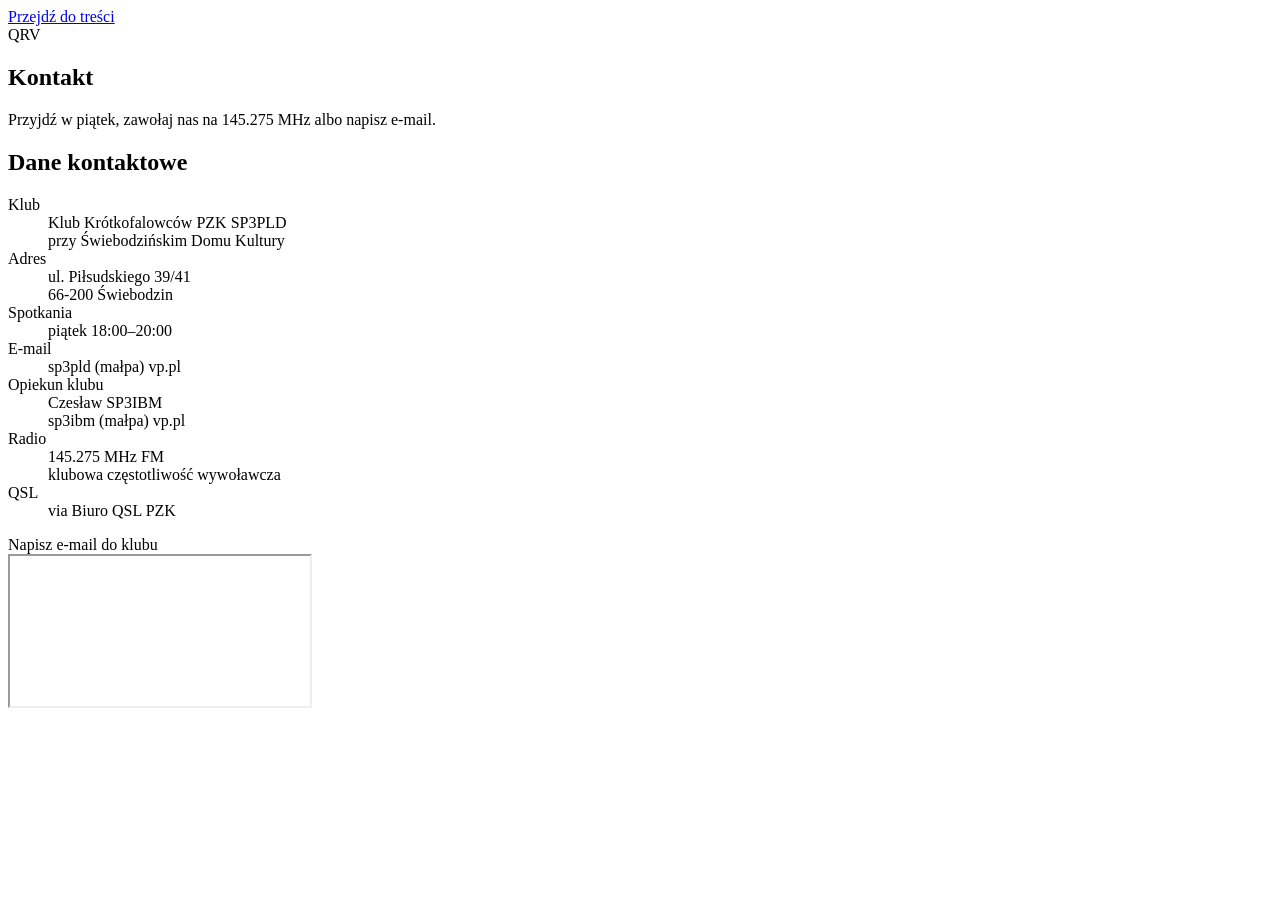
==== kontakt.html @ 4ad51150 "feat: sitemap, adresy kanoniczne www i przekierowania starych adresów - sitemap.xml + Sitemap: w rob" ====
<!doctype html>
<html lang="pl">
<head>
  <meta charset="utf-8">
  <meta name="viewport" content="width=device-width, initial-scale=1">
  <title>Kontakt — SP3PLD Świebodzin</title>
  <meta name="description" content="Kontakt z klubem krótkofalowców SP3PLD: e-mail klubu i opiekuna klubu (Czesław SP3IBM). Świebodziński Dom Kultury, ul. Piłsudskiego 39/41, Świebodzin. Spotkania w piątki 18:00–20:00.">
  <meta property="og:type" content="website">
  <meta property="og:title" content="Kontakt — SP3PLD Świebodzin">
  <meta property="og:description" content="Kontakt z klubem krótkofalowców SP3PLD. Świebodziński Dom Kultury, ul. Piłsudskiego 39/41, Świebodzin. Spotkania w piątki 18:00–20:00.">
  <meta property="og:url" content="https://www.sp3pld.e7.pl/kontakt.html">
  <meta property="og:image" content="https://www.sp3pld.e7.pl/assets/img/qsl-sp3pld-vintage.jpg">
  <meta name="theme-color" content="#1f6b5c">
  <link rel="canonical" href="https://www.sp3pld.e7.pl/kontakt.html">
  <link rel="icon" href="favicon.svg" type="image/svg+xml">
  <link rel="stylesheet" href="assets/css/style.css">
</head>
<body data-page="kontakt">
  <a class="skip" href="#main">Przejdź do treści</a>
  <div id="header-placeholder"></div>

  <main id="main">
    <section class="page-head">
      <div class="wrap">
        <span class="eyebrow">QRV</span>
        <h1>Kontakt</h1>
        <p>Przyjdź w piątek, zawołaj nas na 145.275 MHz albo napisz e-mail.</p>
      </div>
    </section>

    <section class="section">
      <div class="wrap contact-grid">
        <div class="contact-data">
          <h2>Dane kontaktowe</h2>
          <dl class="station">
            <div><dt>Klub</dt><dd>Klub Krótkofalowców PZK <span class="call">SP3PLD</span><br>przy Świebodzińskim Domu Kultury</dd></div>
            <div><dt>Adres</dt><dd>ul. Piłsudskiego 39/41<br>66-200 Świebodzin</dd></div>
            <div><dt>Spotkania</dt><dd>piątek 18:00–20:00</dd></div>
            <div><dt>E-mail</dt><dd><a data-u="sp3pld" data-d="vp.pl">sp3pld (małpa) vp.pl</a></dd></div>
            <div><dt>Opiekun klubu</dt><dd>Czesław <span class="call">SP3IBM</span><br><a data-u="sp3ibm" data-d="vp.pl">sp3ibm (małpa) vp.pl</a></dd></div>
            <div><dt>Radio</dt><dd>145.275 MHz FM<br><span class="dd-note">klubowa częstotliwość wywoławcza</span></dd></div>
            <div><dt>QSL</dt><dd>via Biuro QSL PZK</dd></div>
          </dl>
          <div class="btns"><a class="btn" data-u="sp3pld" data-d="vp.pl" data-keep-text>Napisz e-mail do klubu</a></div>
        </div>
        <div class="map-box">
          <iframe title="Mapa — Świebodziński Dom Kultury, ul. Piłsudskiego 39/41, Świebodzin" referrerpolicy="no-referrer-when-downgrade" src="https://www.google.com/maps?q=%C5%9Awiebodzi%C5%84ski%20Dom%20Kultury%2C%20Pi%C5%82sudskiego%2039%2C%2066-200%20%C5%9Awiebodzin&amp;output=embed"></iframe>
        </div>
      </div>
    </section>
  </main>

  <div id="footer-placeholder"></div>
  <script src="assets/js/components.js"></script>
  <script src="assets/js/main.js"></script>
</body>
</html>
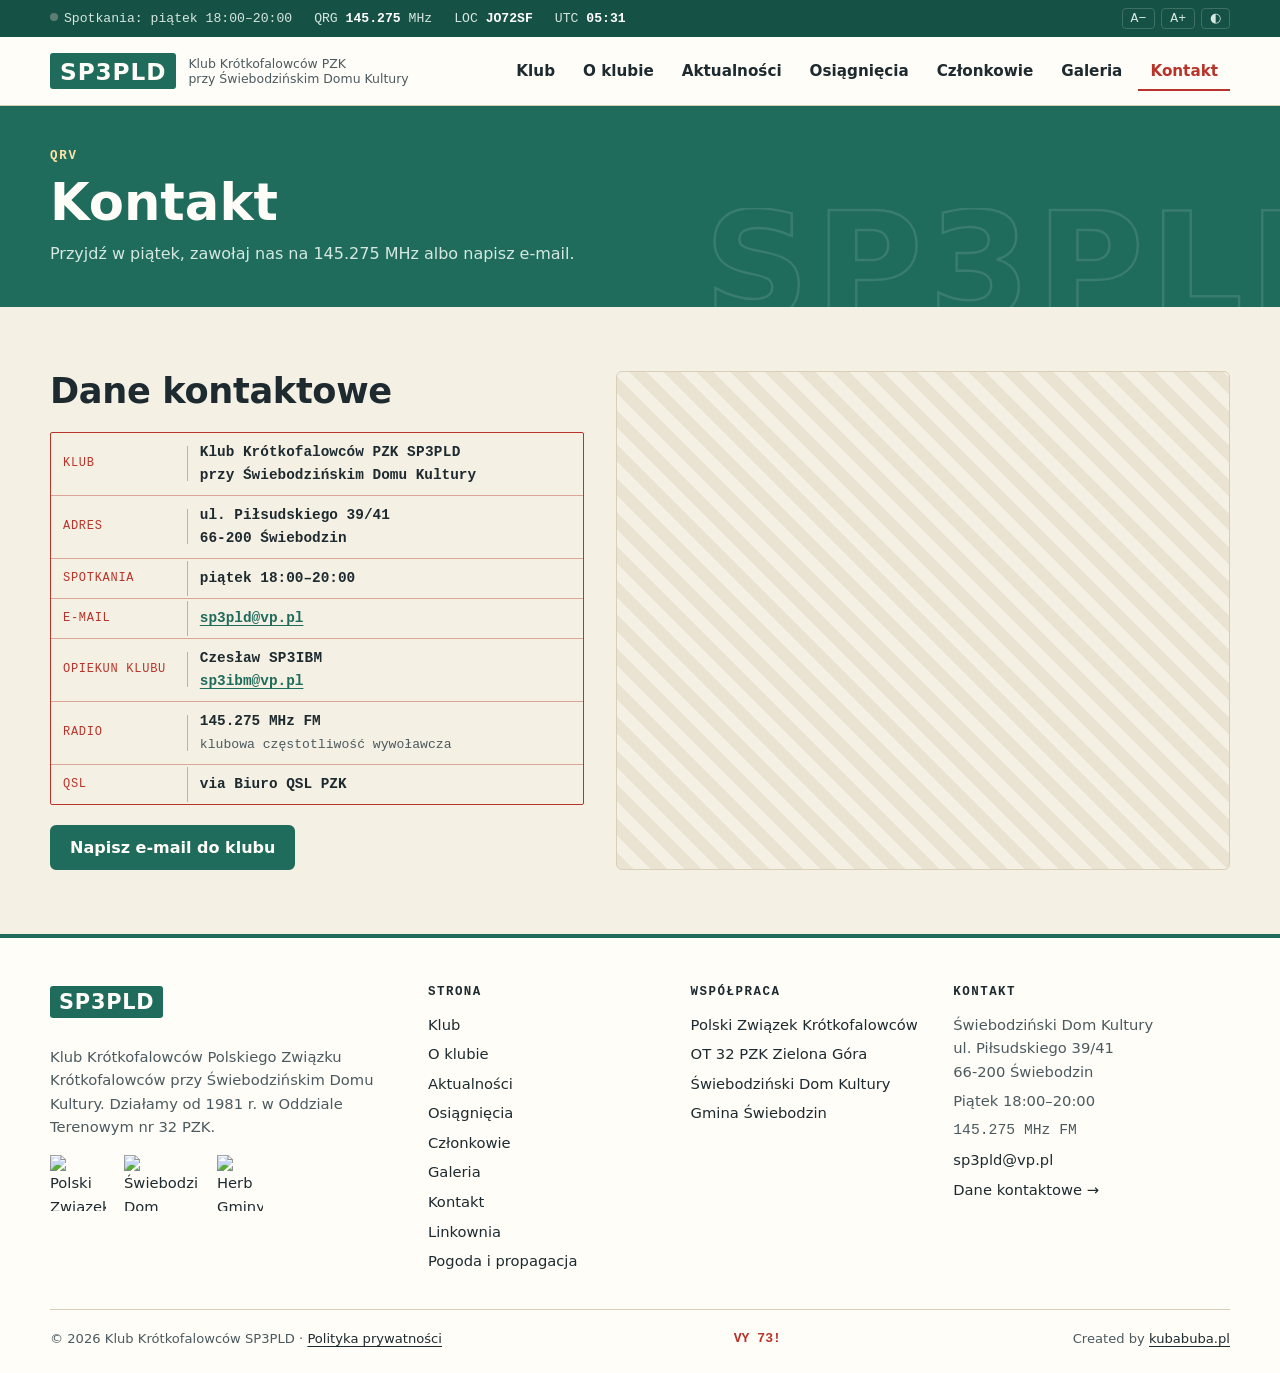
==== commit f1cca302: "feat: wpis „Dyplomy DXCC na 160 m i 6 m” + poprawki wydajności i dostępności - aktualności: nowy wpi" ====
--- a/kontakt.html
+++ b/kontakt.html
@@ -44,7 +44,7 @@
           <div class="btns"><a class="btn" data-u="sp3pld" data-d="vp.pl" data-keep-text>Napisz e-mail do klubu</a></div>
         </div>
         <div class="map-box">
-          <iframe title="Mapa — Świebodziński Dom Kultury, ul. Piłsudskiego 39/41, Świebodzin" referrerpolicy="no-referrer-when-downgrade" src="https://www.google.com/maps?q=%C5%9Awiebodzi%C5%84ski%20Dom%20Kultury%2C%20Pi%C5%82sudskiego%2039%2C%2066-200%20%C5%9Awiebodzin&amp;output=embed"></iframe>
+          <iframe title="Mapa — Świebodziński Dom Kultury, ul. Piłsudskiego 39/41, Świebodzin" loading="lazy" referrerpolicy="no-referrer-when-downgrade" src="https://www.google.com/maps?q=%C5%9Awiebodzi%C5%84ski%20Dom%20Kultury%2C%20Pi%C5%82sudskiego%2039%2C%2066-200%20%C5%9Awiebodzin&amp;output=embed"></iframe>
         </div>
       </div>
     </section>
--- a/assets/css/style.css
+++ b/assets/css/style.css
@@ -0,0 +1,403 @@
+/* =========================================================
+   SP3PLD — motyw „Karta QSL” (jasny)
+   Papier karty QSL + zielony pas ze znakiem + czerwony druk.
+   ========================================================= */
+
+:root {
+  --paper: #f5f0e4;
+  --paper-2: #ebe3d1;
+  --card: #fffdf7;
+  --ink: #1d2a2f;
+  --ink-soft: #4b5a5f;
+  --line: #d9cfb8;
+  --band: #1f6b5c;        /* zieleń z pasa na starej QSL */
+  --band-dark: #165145;
+  --band-ink: #fffdf7;
+  --stamp: #b8342a;       /* czerwony druk karty */
+  --display: #ffb000;     /* bursztyn wyświetlacza TRX */
+  --display-bg: #1a1f1c;
+
+  --font: system-ui, -apple-system, "Segoe UI", Roboto, "Helvetica Neue", Arial, sans-serif;
+  --mono: ui-monospace, "Cascadia Mono", "Consolas", "SFMono-Regular", Menlo, monospace;
+
+  --wrap: 1180px;
+  --r: 6px;
+  --shadow: 0 1px 0 rgba(0,0,0,.04), 0 8px 24px -12px rgba(30,40,40,.25);
+
+  color-scheme: light;
+}
+
+/* tryb wysokiego kontrastu (pasek dostępności) */
+:root[data-contrast="high"] {
+  --paper: #fff; --paper-2: #fff; --card: #fff; --ink: #000; --ink-soft: #000; --line: #000;
+  --band: #003d33; --band-dark: #002a23; --stamp: #8a0000;
+}
+
+*, *::before, *::after { box-sizing: border-box; }
+html { font-size: calc(100% * var(--fs-scale, 1)); scroll-behavior: smooth; }
+body {
+  margin: 0; font-family: var(--font); color: var(--ink); background: var(--paper);
+  line-height: 1.6; -webkit-font-smoothing: antialiased;
+}
+img { max-width: 100%; height: auto; display: block; }
+a { color: var(--band); text-underline-offset: 3px; }
+a:hover { color: var(--stamp); }
+:focus-visible { outline: 3px solid var(--stamp); outline-offset: 2px; }
+h1, h2, h3 { line-height: 1.15; margin: 0 0 .5em; }
+h2 { font-size: clamp(1.6rem, 3vw, 2.2rem); letter-spacing: -.01em; }
+h3 { font-size: 1.2rem; }
+.wrap { width: min(var(--wrap), 100% - 32px); margin-inline: auto; }
+.mono, .call { font-family: var(--mono); }
+.call { font-weight: 700; letter-spacing: .02em; }
+.sr-only { position: absolute; width: 1px; height: 1px; overflow: hidden; clip: rect(0 0 0 0); white-space: nowrap; }
+.skip { position: absolute; left: -999px; top: 8px; background: var(--ink); color: var(--paper); padding: 8px 12px; z-index: 100; }
+.skip:focus { left: 8px; }
+
+/* ---------- pasek stacji (UTC, QRG, dzień klubowy) ---------- */
+.statusbar { background: var(--band-dark); color: #d6e8e1; font: 500 .82rem/1 var(--mono); }
+.statusbar .wrap { display: flex; gap: 16px; align-items: center; padding-block: 8px; white-space: nowrap; }
+/* ticker: przewija się w pętli tylko gdy treść się nie mieści (klasa .is-scrolling z main.js) */
+.ticker { flex: 1; min-width: 0; overflow: hidden; }
+.ticker-track { display: flex; width: max-content; }
+.ticker-items { display: flex; gap: 22px; }
+.ticker.is-scrolling {
+  -webkit-mask-image: linear-gradient(90deg, transparent, #000 12px, #000 calc(100% - 20px), transparent);
+          mask-image: linear-gradient(90deg, transparent, #000 12px, #000 calc(100% - 20px), transparent);
+}
+.ticker.is-scrolling .ticker-items { padding-right: 48px; }
+.ticker.is-scrolling .ticker-track { animation: ticker var(--ticker-dur, 20s) linear infinite; }
+.ticker.is-scrolling:hover .ticker-track, .ticker.is-scrolling:active .ticker-track { animation-play-state: paused; }
+@keyframes ticker { to { transform: translateX(-50%); } }
+@media (prefers-reduced-motion: reduce) { .ticker { overflow-x: auto; scrollbar-width: none; } }
+.statusbar b { color: #fff; font-weight: 700; }
+.statusbar .led { display: inline-block; width: 8px; height: 8px; border-radius: 50%; background: #5d7d73; margin-right: 6px; vertical-align: 1px; }
+.statusbar .led.on { background: #5dff9e; box-shadow: 0 0 8px #5dff9e; }
+.statusbar .tools { margin-left: auto; display: flex; gap: 6px; flex: none; }
+.statusbar button {
+  font: inherit; color: #d6e8e1; background: transparent; border: 1px solid #3f7064;
+  border-radius: 4px; padding: 3px 8px; cursor: pointer;
+}
+.statusbar button:hover, .statusbar button[aria-pressed="true"] { border-color: #fff; color: #fff; }
+
+/* ---------- nagłówek ---------- */
+.site-header { background: var(--card); border-bottom: 1px solid var(--line); position: sticky; top: 0; z-index: 50; }
+.site-header .wrap { display: flex; align-items: center; gap: 24px; min-height: 68px; }
+.brand { display: flex; align-items: center; gap: 12px; text-decoration: none; color: var(--ink); }
+.brand-call {
+  font: 800 1.45rem/1 var(--font); letter-spacing: .04em;
+  background: var(--band); color: var(--band-ink); padding: 7px 10px 6px; border-radius: 3px;
+}
+.brand-sub { font-size: .78rem; line-height: 1.25; color: var(--ink-soft); }
+.brand:hover { color: var(--ink); }
+.nav { margin-left: auto; }
+.nav ul { list-style: none; display: flex; gap: 4px; margin: 0; padding: 0; }
+.nav a {
+  display: block; padding: 8px 12px; border-radius: var(--r); text-decoration: none;
+  color: var(--ink); font-weight: 550; font-size: .95rem;
+}
+.nav a:hover { background: var(--paper-2); color: var(--ink); }
+.nav a[aria-current="page"] { color: var(--stamp); box-shadow: inset 0 -2px 0 var(--stamp); border-radius: 0; }
+.nav-toggle { display: none; margin-left: auto; background: none; border: 1px solid var(--line); border-radius: var(--r); padding: 8px 12px; color: var(--ink); font: inherit; cursor: pointer; }
+
+@media (max-width: 960px) {
+  .nav-toggle { display: block; }
+  .nav { position: absolute; inset: 100% 0 auto; background: var(--card); border-bottom: 1px solid var(--line); display: none; }
+  .nav.open { display: block; }
+  .nav ul { flex-direction: column; padding: 8px 16px 16px; }
+}
+@media (max-width: 520px) { .brand-sub { display: none; } }
+
+/* ---------- hero: pas karty QSL ---------- */
+.hero { padding: 48px 0 56px; }
+.qsl {
+  background: var(--card); border: 1px solid var(--line); border-radius: 4px; box-shadow: var(--shadow);
+  position: relative; overflow: hidden;
+}
+.qsl-top {
+  display: flex; justify-content: space-between; gap: 4px 16px; flex-wrap: wrap;
+  padding: 14px 28px; color: var(--stamp); font: 600 .78rem/1.4 var(--mono); letter-spacing: .08em; text-transform: uppercase;
+  border-bottom: 1px solid color-mix(in srgb, var(--stamp) 35%, transparent);
+}
+.qsl-band {
+  background: var(--band); padding: clamp(10px, 2vw, 18px) 28px;
+  display: grid; grid-template-columns: 1fr auto 1fr; align-items: center; gap: 12px;
+}
+.qsl-band .qsl-call { grid-column: 2; }
+/* logo PZK (romb) z linkiem — prawa strona zielonego pasa (strona główna);
+   białe tło przycięte do kształtu rombu = cienka biała obwódka wokół logo */
+.qsl-pzk {
+  grid-column: 3; justify-self: end; display: block;
+  height: clamp(48px, 11.5vw, 140px); aspect-ratio: 224 / 472;
+  filter: drop-shadow(0 2px 5px rgba(0,0,0,.3));
+  transition: transform .2s;
+}
+.qsl-pzk-bg {
+  display: grid; place-items: center; width: 100%; height: 100%; background: #fff;
+  clip-path: polygon(50% 0, 100% 50%, 50% 100%, 0 50%);
+}
+.qsl-pzk img { width: 88%; height: 88%; object-fit: contain; }
+.qsl-pzk:hover { transform: scale(1.06); }
+.qsl-pzk:focus-visible { outline: 3px solid #fff; outline-offset: 4px; }
+.qsl-call {
+  margin: 0; font: 800 clamp(3.2rem, 13vw, 9.5rem)/0.95 var(--font); letter-spacing: .04em;
+  color: transparent; -webkit-text-stroke: clamp(2px, .35vw, 4px) var(--band-ink);
+  text-align: center; white-space: nowrap;
+}
+.qsl-body { display: grid; grid-template-columns: 1.3fr 1fr; gap: 32px; padding: 28px; }
+.qsl-lead h2 { font-size: clamp(1.3rem, 2.4vw, 1.7rem); }
+.qsl-lead p { color: var(--ink-soft); margin: 0 0 1.2em; max-width: 52ch; }
+.btns { display: flex; flex-wrap: wrap; gap: 10px; }
+.btn {
+  display: inline-flex; align-items: center; gap: 8px; padding: 11px 18px; border-radius: var(--r);
+  font: 650 1rem/1.2 var(--font); text-decoration: none; border: 2px solid var(--band);
+  background: var(--band); color: var(--band-ink); cursor: pointer;
+}
+.btn:hover { background: transparent; color: var(--band); }
+.btn.ghost { background: transparent; color: var(--ink); border-color: var(--line); }
+.btn.ghost:hover { border-color: var(--stamp); color: var(--stamp); }
+.btn[disabled] { opacity: .5; cursor: not-allowed; }
+
+/* tabelka danych stacji — jak rubryki na karcie */
+.station { border: 1.5px solid var(--stamp); border-radius: 2px; font-family: var(--mono); font-size: .9rem; margin: 0; }
+.station div { display: grid; grid-template-columns: 9.5em 1fr; border-bottom: 1px solid color-mix(in srgb, var(--stamp) 40%, transparent); }
+.station div:last-child { border-bottom: 0; }
+.station dt { padding: 8px 12px; color: var(--stamp); border-right: 1px solid color-mix(in srgb, var(--stamp) 40%, transparent); text-transform: uppercase; font-size: .75rem; letter-spacing: .06em; align-self: center; }
+.station dd { margin: 0; padding: 8px 12px; font-weight: 600; }
+.qsl-foot {
+  padding: 12px 28px 16px; font: .8rem/1.4 var(--mono); color: var(--ink-soft);
+  border-top: 1px dashed var(--line); display: flex; justify-content: space-between; gap: 12px; flex-wrap: wrap;
+}
+@media (max-width: 800px) {
+  .qsl-body { grid-template-columns: 1fr; padding: 20px; }
+  .qsl-top, .qsl-foot { padding-inline: 20px; }
+  .qsl-band { padding-inline: 14px; gap: 8px; }
+}
+
+/* ---------- nagłówek podstrony ---------- */
+.page-head { background: var(--band); color: var(--band-ink); padding: 44px 0 40px; position: relative; overflow: hidden; }
+.page-head h1 { font-size: clamp(2rem, 5vw, 3.2rem); margin: 0; }
+.page-head p { margin: 10px 0 0; max-width: 60ch; color: #d6e8e1; }
+.page-head .eyebrow { color: #ffe2a6; }
+.page-head::after {
+  /* dekoracyjny konturowy znak w tle — jako obrazek SVG, żeby nie był traktowany jak tekst (kontrast w audytach) */
+  content: ""; position: absolute; right: -10px; bottom: -28px; pointer-events: none;
+  width: clamp(330px, 46vw, 600px); aspect-ratio: 600 / 130;
+  background: url("data:image/svg+xml,%3Csvg xmlns='http://www.w3.org/2000/svg' viewBox='0 0 600 130'%3E%3Ctext x='0' y='112' font-family='system-ui,Segoe UI,Arial,sans-serif' font-size='150' font-weight='800' letter-spacing='6' fill='none' stroke='%23ffffff' stroke-opacity='.12' stroke-width='2.5'%3ESP3PLD%3C/text%3E%3C/svg%3E") no-repeat right bottom / contain;
+}
+
+/* ---------- sekcje ---------- */
+.section { padding: 64px 0; }
+.section.tight { padding: 40px 0; }
+.section.alt { background: var(--paper-2); }
+.eyebrow { font: 600 .78rem/1 var(--mono); letter-spacing: .14em; text-transform: uppercase; color: var(--stamp); margin-bottom: 10px; display: block; }
+.section-head { display: flex; align-items: end; justify-content: space-between; gap: 16px; margin-bottom: 28px; flex-wrap: wrap; }
+.section-head h2 { margin: 0; }
+.prose { max-width: 70ch; }
+.prose p, .prose ul { margin: 0 0 1em; }
+.lead { font-size: 1.15rem; color: var(--ink-soft); }
+.two-col { display: grid; grid-template-columns: 1fr 1fr; gap: 40px; align-items: start; }
+@media (max-width: 800px) { .two-col { grid-template-columns: 1fr; } }
+.note { background: var(--card); border: 1px dashed var(--stamp); border-radius: var(--r); padding: 12px 16px; font-size: .9rem; color: var(--ink-soft); }
+.card { background: var(--card); border: 1px solid var(--line); border-radius: var(--r); padding: 24px; }
+
+/* Honor Roll */
+.honor { display: grid; grid-template-columns: 1fr 1.1fr; gap: 40px; align-items: center; }
+.honor figure { margin: 0; }
+.honor img { border-radius: 4px; box-shadow: var(--shadow); }
+.honor figcaption, figcaption { font-size: .85rem; color: var(--ink-soft); margin-top: 8px; }
+.stats { display: grid; grid-template-columns: repeat(3, 1fr); gap: 12px; margin: 24px 0; }
+.stat {
+  background: var(--display-bg); color: var(--display); border-radius: 4px; padding: 14px 12px;
+  font-family: var(--mono); text-align: center;
+}
+.stat strong { display: block; font-size: 1.7rem; font-weight: 600; letter-spacing: .04em; text-shadow: 0 0 10px color-mix(in srgb, var(--display) 45%, transparent); }
+.stat span { font-size: .72rem; color: #9fb0a8; text-transform: uppercase; letter-spacing: .08em; }
+@media (max-width: 800px) { .honor { grid-template-columns: 1fr; } }
+@media (max-width: 420px) { .stat strong { font-size: 1.3rem; } }
+
+/* Aktualności — karty na stronie głównej */
+.log { list-style: none; margin: 0; padding: 0; display: grid; grid-template-columns: repeat(3, 1fr); gap: 20px; }
+.log li { background: var(--card); border: 1px solid var(--line); border-radius: var(--r); overflow: hidden; display: flex; flex-direction: column; }
+.log img { aspect-ratio: 16/10; object-fit: cover; width: 100%; }
+.log-ph {
+  aspect-ratio: 16/10; display: grid; place-items: center; background: var(--band);
+  font: 800 clamp(2rem, 4vw, 2.8rem)/1 var(--font); letter-spacing: .04em;
+  color: transparent; -webkit-text-stroke: 2px var(--band-ink);
+}
+.log .body { padding: 16px 18px 20px; display: flex; flex-direction: column; gap: 6px; flex: 1; }
+.log time, .post time { font: 600 .78rem/1 var(--mono); color: var(--stamp); letter-spacing: .06em; }
+.log h3 { font-size: 1.1rem; margin: 0; }
+.log p { margin: 0; color: var(--ink-soft); font-size: .95rem; }
+.log .more { margin-top: auto; padding-top: 8px; font-weight: 600; }
+@media (max-width: 900px) { .log { grid-template-columns: 1fr; } }
+
+/* Aktualności — wpisy */
+.posts { display: grid; gap: 28px; }
+.post { background: var(--card); border: 1px solid var(--line); border-radius: var(--r); padding: 28px; display: grid; grid-template-columns: 260px 1fr; gap: 28px; scroll-margin-top: 90px; }
+.post > img, .post > a > img, .post-photo img { border-radius: 4px; width: 100%; aspect-ratio: 4/3; object-fit: cover; background: var(--paper-2); }
+.post > .log-ph { aspect-ratio: 4/3; border-radius: 4px; font-size: clamp(2rem, 5vw, 2.6rem); }
+.post h2 { font-size: 1.45rem; margin: 6px 0 12px; }
+.post p, .post ul { margin: 0 0 .8em; }
+.post ul { padding-left: 1.3em; }
+.post .by { font-family: var(--mono); font-size: .85rem; color: var(--ink-soft); }
+.post .thumbs { display: grid; grid-template-columns: repeat(auto-fill, minmax(90px, 1fr)); gap: 8px; margin-top: 14px; }
+.post .thumbs img { aspect-ratio: 1; object-fit: cover; border-radius: 3px; }
+.post.memoriam { border-left: 4px solid var(--ink); }
+@media (max-width: 760px) { .post { grid-template-columns: 1fr; padding: 20px; } }
+
+/* Galeria */
+.strip { display: grid; grid-template-columns: repeat(5, 1fr); gap: 14px; }
+.strip a { display: block; background: var(--card); padding: 6px 6px 22px; border: 1px solid var(--line); box-shadow: var(--shadow); transition: transform .2s; }
+.strip a:nth-child(odd) { transform: rotate(-1.5deg); }
+.strip a:nth-child(even) { transform: rotate(1.2deg); }
+.strip a:hover { transform: rotate(0) translateY(-4px); }
+.strip img { aspect-ratio: 4/3; object-fit: cover; width: 100%; }
+@media (max-width: 800px) { .strip { grid-template-columns: repeat(2, 1fr); } .strip a:nth-child(5) { display: none; } }
+
+.tabs { display: flex; flex-wrap: wrap; gap: 8px; margin-bottom: 24px; }
+.tabs button {
+  font: 600 .9rem/1 var(--font); padding: 10px 16px; border-radius: 999px; cursor: pointer;
+  border: 1.5px solid var(--line); background: var(--card); color: var(--ink);
+}
+.tabs button[aria-pressed="true"] { background: var(--band); border-color: var(--band); color: var(--band-ink); }
+.tabs button span { font-family: var(--mono); opacity: .7; margin-left: 4px; }
+.grid-gallery { display: grid; grid-template-columns: repeat(auto-fill, minmax(200px, 1fr)); gap: 12px; }
+.grid-gallery a { display: block; border-radius: 4px; overflow: hidden; background: var(--paper-2); }
+.grid-gallery img { aspect-ratio: 4/3; object-fit: cover; width: 100%; transition: transform .3s; }
+.grid-gallery a:hover img { transform: scale(1.04); }
+.grid-gallery [hidden] { display: none; }
+
+/* lightbox */
+.lightbox { position: fixed; inset: 0; z-index: 200; background: rgba(15,20,18,.92); display: none; align-items: center; justify-content: center; padding: 56px 16px; }
+.lightbox.open { display: flex; }
+.lightbox img { max-height: 100%; max-width: 100%; width: auto; border: 6px solid var(--card); box-shadow: 0 20px 60px rgba(0,0,0,.5); }
+.lightbox button {
+  position: absolute; background: rgba(255,255,255,.12); color: #fff; border: 0; border-radius: 50%;
+  width: 46px; height: 46px; font-size: 1.4rem; cursor: pointer;
+}
+.lightbox button:hover { background: rgba(255,255,255,.25); }
+.lb-close { top: 12px; right: 12px; }
+.lb-prev { left: 12px; top: 50%; transform: translateY(-50%); }
+.lb-next { right: 12px; top: 50%; transform: translateY(-50%); }
+.lb-count { position: absolute; bottom: 14px; left: 0; right: 0; text-align: center; color: #cfd8d3; font: .85rem var(--mono); }
+
+/* Tabele (osiągnięcia, członkowie) */
+.table-wrap { overflow-x: auto; background: var(--card); border: 1px solid var(--line); border-radius: var(--r); }
+table { border-collapse: collapse; width: 100%; font-size: .95rem; }
+caption { text-align: left; font-weight: 700; padding: 14px 16px 6px; }
+th, td { padding: 9px 16px; text-align: left; border-bottom: 1px solid var(--line); }
+thead th { font: 600 .72rem/1.2 var(--mono); text-transform: uppercase; letter-spacing: .08em; color: var(--stamp); background: color-mix(in srgb, var(--paper-2) 60%, transparent); }
+tbody tr:last-child td, tbody tr:last-child th { border-bottom: 0; }
+td.num, th.num { text-align: right; font-family: var(--mono); font-variant-numeric: tabular-nums; }
+tr.total { font-weight: 700; background: color-mix(in srgb, var(--band) 8%, transparent); }
+.bar { display: inline-block; height: 8px; border-radius: 4px; background: var(--band); vertical-align: middle; }
+.tables-grid { display: grid; grid-template-columns: 1fr 1fr; gap: 24px; }
+@media (max-width: 800px) { .tables-grid { grid-template-columns: 1fr; } }
+tr.sk td { color: var(--ink-soft); }
+tr.placeholder td { color: var(--ink-soft); font-style: italic; }
+
+/* Linkownia */
+.links { display: grid; grid-template-columns: repeat(auto-fill, minmax(260px, 1fr)); gap: 16px; list-style: none; margin: 0; padding: 0; }
+.links a { display: block; height: 100%; background: var(--card); border: 1px solid var(--line); border-radius: var(--r); padding: 16px 18px; text-decoration: none; color: var(--ink); }
+.links a:hover { border-color: var(--band); color: var(--ink); }
+.links strong { display: block; color: var(--band); }
+.links span { font-size: .9rem; color: var(--ink-soft); }
+
+/* Kontakt */
+.contact-grid { display: grid; grid-template-columns: 1fr 1.15fr; gap: 32px; align-items: stretch; }
+.contact-data { display: grid; gap: 20px; align-content: start; }
+.contact-data h2 { margin: 0; }
+.contact-data .station a { word-break: break-all; }
+.dd-note { font-weight: 400; font-size: .82rem; color: var(--ink-soft); }
+.map-box {
+  min-height: 360px; border-radius: var(--r); border: 1px solid var(--line);
+  background: repeating-linear-gradient(45deg, var(--paper-2) 0 12px, var(--paper) 12px 24px); /* widoczne, zanim mapa się wczyta */
+  overflow: hidden;
+}
+@media (max-width: 860px) {
+  .contact-grid { grid-template-columns: 1fr; }
+  .map-box { min-height: 0; aspect-ratio: 4/3; }
+}
+.map-box iframe { display: block; width: 100%; height: 100%; border: 0; }
+
+/* Pogoda i propagacja */
+.prop-banner { margin: 0 0 32px; }
+.prop-banner img { width: 100%; max-width: 615px; height: auto; border-radius: 4px; background: #000; box-shadow: var(--shadow); }
+.prop-grid { align-items: start; }
+.prop-grid figure { margin: 0; }
+.prop-grid img { width: 100%; max-width: 520px; height: auto; border-radius: 4px; background: #000; box-shadow: var(--shadow); }
+.prop-grid .station dd { font-family: var(--font); font-weight: 400; font-size: .92rem; }
+.wx-search { display: grid; gap: 8px; margin-bottom: 18px; }
+.wx-search label { font-weight: 600; font-size: .92rem; }
+.wx-search-row { display: flex; flex-wrap: wrap; gap: 10px; }
+.wx-search input {
+  flex: 1 1 220px; font: inherit; padding: 10px 12px; border: 1.5px solid var(--line); border-radius: var(--r);
+  background: #fff; color: var(--ink);
+}
+.wx-search input:focus { border-color: var(--band); outline: none; box-shadow: 0 0 0 3px color-mix(in srgb, var(--band) 20%, transparent); }
+.wx-status { margin: 0; font-size: .92rem; color: var(--ink-soft); min-height: 1.4em; }
+.wx-results { display: flex; flex-wrap: wrap; gap: 8px; align-items: center; font-size: .88rem; color: var(--ink-soft); }
+.wx-results button {
+  font: inherit; color: var(--ink); background: var(--card); border: 1px solid var(--line); border-radius: 999px;
+  padding: 5px 12px; cursor: pointer;
+}
+.wx-results button:hover { border-color: var(--band); }
+.wx-results small { color: var(--ink-soft); }
+.wx-box {
+  height: clamp(620px, 80vh, 760px); border-radius: var(--r); border: 1px solid var(--line); overflow: hidden; /* dół zajmuje tabela prognozy Windy */
+  background: repeating-linear-gradient(45deg, var(--paper-2) 0 12px, var(--paper) 12px 24px);
+}
+.wx-box iframe { display: block; width: 100%; height: 100%; border: 0; }
+@media (max-width: 600px) { .wx-box { height: 640px; } }
+
+/* Partnerzy */
+.partners { display: flex; flex-wrap: wrap; gap: 16px; }
+.partner {
+  display: flex; align-items: center; gap: 14px; background: var(--card); border: 1px solid var(--line);
+  border-radius: var(--r); padding: 14px 18px; text-decoration: none; color: var(--ink); flex: 1 1 260px;
+}
+.partner:hover { border-color: var(--band); color: var(--ink); }
+.partner img { height: 64px; width: auto; flex: none; }
+.partner strong { display: block; }
+.partner span { font-size: .85rem; color: var(--ink-soft); }
+
+/* Dołącz */
+.join { display: grid; grid-template-columns: repeat(3, 1fr); gap: 20px; counter-reset: step; padding: 0; margin: 0; }
+.join li { list-style: none; background: var(--card); border: 1px solid var(--line); border-radius: var(--r); padding: 22px; }
+.join li::before {
+  counter-increment: step; content: "0" counter(step);
+  font: 700 1.6rem/1 var(--mono); color: var(--stamp); display: block; margin-bottom: 10px;
+}
+.join h3 { font-size: 1.1rem; }
+.join p { margin: 0; color: var(--ink-soft); }
+@media (max-width: 800px) { .join { grid-template-columns: 1fr; } }
+
+/* ---------- stopka (jasna) ---------- */
+.site-footer { background: var(--card); border-top: 4px solid var(--band); color: var(--ink-soft); padding: 48px 0 24px; font-size: .92rem; }
+.site-footer a { color: var(--ink); text-decoration: none; }
+.site-footer a:hover { color: var(--stamp); text-decoration: underline; }
+.footer-bottom a { text-decoration: underline; text-underline-offset: 3px; }
+.footer-grid { display: grid; grid-template-columns: 1.5fr 1fr 1fr 1.2fr; gap: 32px; }
+.footer-grid h2 { color: var(--ink); font: 700 .78rem/1 var(--mono); letter-spacing: .12em; text-transform: uppercase; margin: 0 0 14px; }
+.footer-grid ul { list-style: none; margin: 0; padding: 0; display: grid; gap: 6px; }
+.footer-call { font: 800 1.3rem/1 var(--font); letter-spacing: .04em; background: var(--band); color: var(--band-ink); padding: 6px 9px 5px; border-radius: 3px; display: inline-block; margin-bottom: 12px; }
+.footer-logos { display: flex; align-items: center; gap: 18px; margin-top: 16px; flex-wrap: wrap; }
+.footer-logos a { display: block; }
+.footer-logos img { height: 56px; width: auto; }
+.footer-bottom { border-top: 1px solid var(--line); margin-top: 36px; padding-top: 18px; display: flex; justify-content: space-between; flex-wrap: wrap; gap: 12px; font-size: .82rem; }
+.footer-bottom .vy73 { font-family: var(--mono); color: var(--stamp); font-weight: 700; }
+@media (max-width: 900px) { .footer-grid { grid-template-columns: 1fr 1fr; } }
+@media (max-width: 560px) { .footer-grid { grid-template-columns: 1fr; } }
+
+/* 404 */
+.notfound { text-align: center; padding: 80px 0; }
+.notfound .qsl-call { color: var(--band); -webkit-text-stroke: 0; font-size: clamp(4rem, 15vw, 8rem); }
+
+@media (prefers-reduced-motion: reduce) {
+  *, *::before, *::after { transition: none !important; animation: none !important; scroll-behavior: auto !important; }
+}
+
+@media print {
+  .statusbar, .site-header, .site-footer, .lightbox { display: none !important; }
+  body { background: #fff; }
+}
